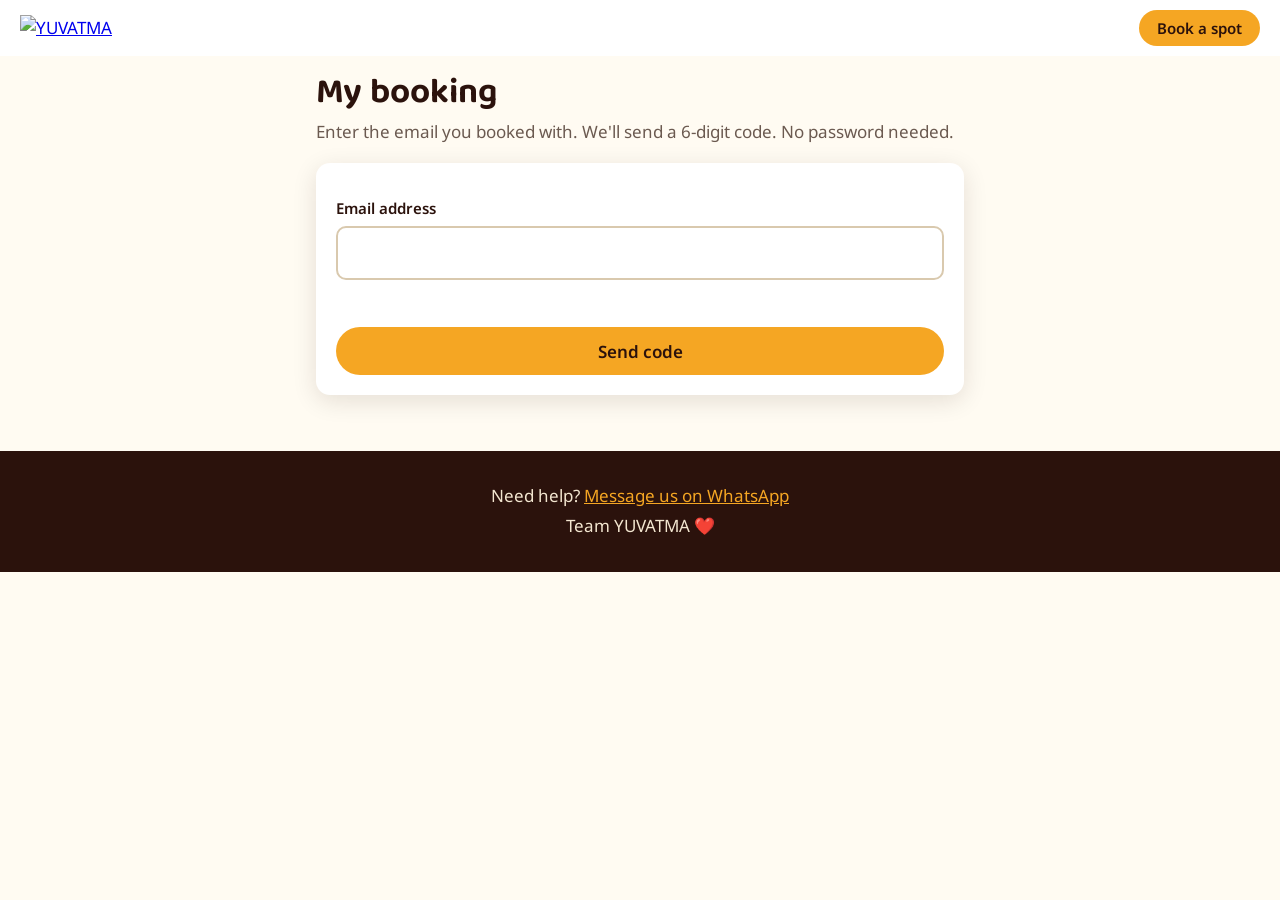
==== my-booking.html @ df58b758 "Add files via upload" ====
<!doctype html>
<html lang="en">
<head>
<meta charset="utf-8">
<meta name="viewport" content="width=device-width,initial-scale=1">
<title>My booking | YUVATMA 2026</title>
<link rel="preconnect" href="https://fonts.googleapis.com">
<link rel="preconnect" href="https://fonts.gstatic.com" crossorigin>
<link href="https://fonts.googleapis.com/css2?family=Baloo+Tamma+2:wght@600;800&family=Noto+Sans:wght@400;600&family=Noto+Sans+Kannada:wght@400;600&display=swap" rel="stylesheet">
<link rel="stylesheet" href="style.css">
</head>
<body>

<header class="top">
  <a href="index.html"><img class="logo" src="assets/logo.png" alt="YUVATMA"></a>
  <nav><a class="btn sm" href="index.html#book">Book a spot</a></nav>
</header>

<main class="book">
  <h2>My booking</h2>
  <p class="sub" id="sub"></p>
  <div class="card" id="box"></div>
</main>

<footer>
  <p>Need help? <a id="wa" href="#">Message us on WhatsApp</a></p>
  <p>Team YUVATMA ❤️</p>
</footer>

<script src="config.js"></script>
<script src="account.js"></script>
</body>
</html>
---- style.css ----
:root{--red:#9e1b1f;--deep:#6f1015;--gold:#f5a623;--ink:#2b120c;--paper:#fffbf2;--leaf:#2f6b3a;--line:#d9c9ae;--r:14px}
*{box-sizing:border-box}
html{scroll-behavior:smooth}
body{margin:0;font:400 17px/1.55 "Noto Sans","Noto Sans Kannada",sans-serif;color:var(--ink);background:var(--paper)}
h1,h2,h3{font-family:"Baloo Tamma 2","Noto Sans Kannada",sans-serif;line-height:1.1;margin:0}
[hidden]{display:none!important}
:focus-visible{outline:3px solid var(--ink);outline-offset:2px}

.top{display:flex;justify-content:space-between;align-items:center;padding:10px 20px;background:#fff}
.logo{height:30px;width:auto}

.btn{display:inline-block;min-height:48px;padding:12px 28px;border:0;border-radius:999px;background:var(--gold);color:var(--ink);font:600 17px "Noto Sans",sans-serif;text-decoration:none;cursor:pointer;text-align:center}
.btn.sm{min-height:0;padding:8px 18px;font-size:15px}
.btn.ghost{background:transparent;box-shadow:inset 0 0 0 2px var(--ink)}
.btn:disabled{opacity:.6;cursor:wait}

.hero{display:grid;gap:28px;align-items:center;padding:36px 20px 48px;color:#fff;background:radial-gradient(circle at 75% 40%,#c1272d,var(--deep) 70%)}
.namaste{margin:0 0 4px;font-size:1.4rem}
h1{font-size:clamp(3rem,12vw,5.6rem);font-weight:800;color:var(--gold);text-shadow:3px 3px 0 var(--ink)}
.lead{max-width:34ch;font-size:1.15rem;margin:14px 0 18px}
.facts{list-style:none;margin:0 0 24px;padding:0}
.facts li{margin:4px 0}
.facts b{color:var(--gold);display:inline-block;min-width:6.5em}
.poster{width:100%;border:4px solid var(--gold);border-radius:var(--r);box-shadow:0 18px 40px rgba(0,0,0,.35)}
@media(min-width:860px){.hero{grid-template-columns:1fr 1.1fr;padding:60px max(24px,calc(50% - 560px))}}

.hl{display:grid;gap:20px;padding:36px 20px;max-width:1120px;margin:0 auto}
.hl h3{font-size:1.5rem;color:var(--red)}
.hl p{margin:2px 0 0}
@media(min-width:700px){.hl{grid-template-columns:repeat(3,1fr)}}

.book{max-width:680px;margin:0 auto;padding:20px 16px 56px;scroll-margin-top:8px}
.book h2{font-size:2.2rem}
.sub{margin:4px 0 18px;color:#6b5a50}
.card{background:#fff;border-radius:var(--r);padding:20px;box-shadow:0 6px 24px rgba(43,18,12,.12)}

.steps{display:flex;gap:6px;list-style:none;margin:0 0 20px;padding:0}
.steps li{flex:1;padding-bottom:6px;border-bottom:4px solid #eadfcb;text-align:center;font-size:14px;color:#7a665c}
.steps li.on{border-color:var(--red);color:var(--ink);font-weight:600}
.steps li.done{border-color:var(--leaf)}

h3{font-size:1.5rem}
label{display:block;margin:14px 0;font-weight:600;font-size:15px}
input,textarea{display:block;width:100%;margin-top:6px;padding:13px 14px;font:inherit;font-weight:400;color:var(--ink);background:#fff;border:2px solid var(--line);border-radius:10px}
input:focus,textarea:focus{outline:0;border-color:var(--red);box-shadow:0 0 0 3px rgba(158,27,31,.18)}
fieldset{margin:16px 0;padding:4px 14px 8px;border:2px solid var(--line);border-radius:10px}
legend{padding:0 6px;font-weight:600}
.hint{margin:6px 0;font-size:14px;color:#6b5a50}

.sizes{display:grid;grid-template-columns:1fr 1fr;gap:12px;margin-top:14px}
.size{min-height:90px;padding:12px;border:2px solid var(--line);border-radius:12px;background:#fff;color:var(--ink);font:inherit;cursor:pointer;display:flex;flex-direction:column;justify-content:center;gap:2px}
.size b{font:800 1.3rem "Baloo Tamma 2",sans-serif}
.size.on{background:var(--gold);border-color:var(--ink)}

.pay{display:flex;flex-wrap:wrap;gap:16px;align-items:center;margin:14px 0}
.pay img{width:170px;border-radius:10px}
.pay p{margin:0 0 8px}
.total{margin-top:16px;text-align:right;font-weight:600}
.err{min-height:1.5em;margin:8px 0;color:#b00020;font-weight:600}
.nav{display:flex;gap:12px}
.nav .btn{flex:1}
.hp{position:absolute;left:-9999px}

.ok{padding:12px 0;text-align:center}
.bid{margin:8px 0;font:800 2.4rem "Baloo Tamma 2",sans-serif;letter-spacing:.04em;color:var(--red)}

footer{padding:28px 20px;text-align:center;background:var(--ink);color:#f3e6d0}
footer a{color:var(--gold)}
footer p{margin:4px 0}

@media(prefers-reduced-motion:reduce){html{scroll-behavior:auto}}

/* My booking page */
.top nav{display:flex;gap:16px;align-items:center}
.top nav a:not(.btn){color:var(--ink);font-weight:600;text-decoration:none}
.link{margin-right:16px;padding:8px 0;border:0;background:none;color:var(--red);font:inherit;font-weight:600;text-decoration:underline;cursor:pointer}
.link:disabled{color:#7a665c;text-decoration:none;cursor:default}
.bk{margin-bottom:18px;padding-bottom:18px;border-bottom:1px solid #eadfcb}
.bk h3{display:flex;flex-wrap:wrap;gap:8px;align-items:center}
.bk h4{margin:14px 0 4px}
.bk ul{margin:0;padding-left:20px}
.pill{padding:2px 12px;border-radius:999px;background:var(--gold);font:600 14px "Noto Sans",sans-serif}
.pill.ok{background:var(--leaf);color:#fff}
dl{display:grid;grid-template-columns:max-content 1fr;gap:6px 16px;margin:12px 0}
dt{font-weight:600}
dd{margin:0;overflow-wrap:anywhere}
.rep{margin-top:12px;padding:10px 14px;border-left:4px solid var(--red);background:#fff4dc}
.rep p{margin:4px 0 0}
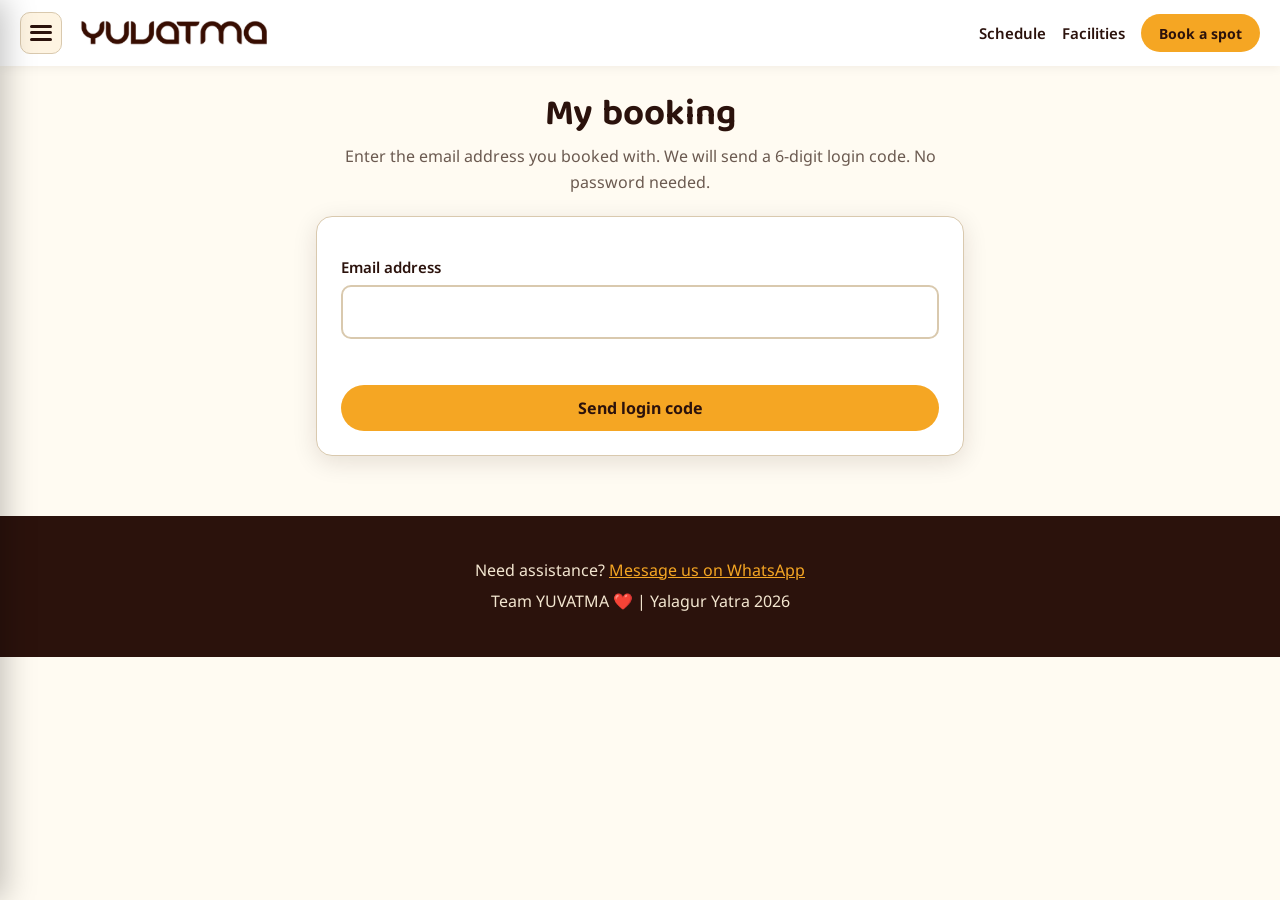
==== commit 75f06ba9: "New version" ====
--- a/my-booking.html
+++ b/my-booking.html
@@ -3,18 +3,90 @@
 <head>
 <meta charset="utf-8">
 <meta name="viewport" content="width=device-width,initial-scale=1">
-<title>My booking | YUVATMA 2026</title>
+<title>My Booking | YUVATMA 2026</title>
 <link rel="preconnect" href="https://fonts.googleapis.com">
 <link rel="preconnect" href="https://fonts.gstatic.com" crossorigin>
-<link href="https://fonts.googleapis.com/css2?family=Baloo+Tamma+2:wght@600;800&family=Noto+Sans:wght@400;600&family=Noto+Sans+Kannada:wght@400;600&display=swap" rel="stylesheet">
+<link href="https://fonts.googleapis.com/css2?family=Baloo+Tamma+2:wght@600;700;800&family=Noto+Sans:wght@400;600;700&family=Noto+Sans+Kannada:wght@400;600;700&display=swap" rel="stylesheet">
 <link rel="stylesheet" href="style.css">
 </head>
 <body>
 
 <header class="top">
-  <a href="index.html"><img class="logo" src="assets/logo.png" alt="YUVATMA"></a>
-  <nav><a class="btn sm" href="index.html#book">Book a spot</a></nav>
+  <div class="top-left">
+    <button type="button" class="menu-btn" id="menu-btn" aria-label="Open Navigation Menu">
+      <span class="bar"></span>
+      <span class="bar"></span>
+      <span class="bar"></span>
+    </button>
+    <a href="index.html">
+      <img class="logo" src="logo.png" alt="YUVATMA" onerror="this.src='assets/logo.png'">
+    </a>
+  </div>
+  <nav class="top-nav">
+    <a href="index.html#schedule" class="nav-link">Schedule</a>
+    <a href="index.html#facilities" class="nav-link">Facilities</a>
+    <a class="btn sm" href="index.html#book">Book a spot</a>
+  </nav>
 </header>
+
+<!-- Sidebar Drawer -->
+<div class="sidebar-overlay" id="sidebar-overlay" aria-hidden="true"></div>
+<aside class="sidebar" id="sidebar" aria-label="Main Navigation" aria-hidden="true">
+  <div class="sidebar-header">
+    <div class="sidebar-brand">
+      <img src="logo.png" alt="YUVATMA" class="sidebar-logo" onerror="this.src='assets/logo.png'">
+      <div>
+        <h3 class="sidebar-title">YUVATMA</h3>
+        <p class="sidebar-sub">Yalagur Yatra 2026</p>
+      </div>
+    </div>
+    <button type="button" class="sidebar-close" id="sidebar-close" aria-label="Close menu">&times;</button>
+  </div>
+
+  <div class="sidebar-profile">
+    <div class="profile-avatar">👤</div>
+    <div class="profile-info">
+      <span class="profile-name" id="sidebar-user-name">My Account</span>
+      <span class="profile-status" id="sidebar-user-status">View &amp; manage bookings</span>
+    </div>
+  </div>
+
+  <nav class="sidebar-nav">
+    <a href="index.html" class="sidebar-link">
+      <span class="icon">🏠</span> Home Page
+    </a>
+    <a href="index.html#schedule" class="sidebar-link">
+      <span class="icon">📅</span> 2-Day Schedule
+    </a>
+    <a href="index.html#facilities" class="sidebar-link">
+      <span class="icon">✨</span> Facilities Provided
+    </a>
+    <a href="index.html#seats" class="sidebar-link">
+      <span class="icon">🚌</span> Live Seats Left
+    </a>
+    <a href="index.html#book" class="sidebar-link">
+      <span class="icon">🎟️</span> Book Your Spot
+    </a>
+    <div class="sidebar-divider"></div>
+    <a href="my-booking.html" class="sidebar-link highlight">
+      <span class="icon">📑</span> My Bookings
+    </a>
+    <div class="sidebar-divider"></div>
+    <div class="sidebar-contact-box">
+      <h4>Contact YUVATMA</h4>
+      <p class="contact-sub">Questions about your verification or payment?</p>
+      <a href="https://wa.me/919739755771" target="_blank" class="contact-pill wa" id="sb-wa-link">
+        <span>💬</span> WhatsApp: +91 9739755771
+      </a>
+      <a href="tel:+919739755771" class="contact-pill phone" id="sb-tel-link">
+        <span>📞</span> Call: +91 9739755771
+      </a>
+      <a href="mailto:jahagirdarvivek26@gmail.com" class="contact-pill mail" id="sb-mail-link">
+        <span>✉️</span> Email Support
+      </a>
+    </div>
+  </nav>
+</aside>
 
 <main class="book">
   <h2>My booking</h2>
@@ -23,8 +95,8 @@
 </main>
 
 <footer>
-  <p>Need help? <a id="wa" href="#">Message us on WhatsApp</a></p>
-  <p>Team YUVATMA ❤️</p>
+  <p>Need assistance? <a id="wa" href="https://wa.me/919739755771" target="_blank">Message us on WhatsApp</a></p>
+  <p>Team YUVATMA ❤️ | Yalagur Yatra 2026</p>
 </footer>
 
 <script src="config.js"></script>
--- a/style.css
+++ b/style.css
@@ -1,88 +1,1219 @@
-:root{--red:#9e1b1f;--deep:#6f1015;--gold:#f5a623;--ink:#2b120c;--paper:#fffbf2;--leaf:#2f6b3a;--line:#d9c9ae;--r:14px}
-*{box-sizing:border-box}
-html{scroll-behavior:smooth}
-body{margin:0;font:400 17px/1.55 "Noto Sans","Noto Sans Kannada",sans-serif;color:var(--ink);background:var(--paper)}
-h1,h2,h3{font-family:"Baloo Tamma 2","Noto Sans Kannada",sans-serif;line-height:1.1;margin:0}
-[hidden]{display:none!important}
-:focus-visible{outline:3px solid var(--ink);outline-offset:2px}
-
-.top{display:flex;justify-content:space-between;align-items:center;padding:10px 20px;background:#fff}
-.logo{height:30px;width:auto}
-
-.btn{display:inline-block;min-height:48px;padding:12px 28px;border:0;border-radius:999px;background:var(--gold);color:var(--ink);font:600 17px "Noto Sans",sans-serif;text-decoration:none;cursor:pointer;text-align:center}
-.btn.sm{min-height:0;padding:8px 18px;font-size:15px}
-.btn.ghost{background:transparent;box-shadow:inset 0 0 0 2px var(--ink)}
-.btn:disabled{opacity:.6;cursor:wait}
-
-.hero{display:grid;gap:28px;align-items:center;padding:36px 20px 48px;color:#fff;background:radial-gradient(circle at 75% 40%,#c1272d,var(--deep) 70%)}
-.namaste{margin:0 0 4px;font-size:1.4rem}
-h1{font-size:clamp(3rem,12vw,5.6rem);font-weight:800;color:var(--gold);text-shadow:3px 3px 0 var(--ink)}
-.lead{max-width:34ch;font-size:1.15rem;margin:14px 0 18px}
-.facts{list-style:none;margin:0 0 24px;padding:0}
-.facts li{margin:4px 0}
-.facts b{color:var(--gold);display:inline-block;min-width:6.5em}
-.poster{width:100%;border:4px solid var(--gold);border-radius:var(--r);box-shadow:0 18px 40px rgba(0,0,0,.35)}
-@media(min-width:860px){.hero{grid-template-columns:1fr 1.1fr;padding:60px max(24px,calc(50% - 560px))}}
-
-.hl{display:grid;gap:20px;padding:36px 20px;max-width:1120px;margin:0 auto}
-.hl h3{font-size:1.5rem;color:var(--red)}
-.hl p{margin:2px 0 0}
-@media(min-width:700px){.hl{grid-template-columns:repeat(3,1fr)}}
-
-.book{max-width:680px;margin:0 auto;padding:20px 16px 56px;scroll-margin-top:8px}
-.book h2{font-size:2.2rem}
-.sub{margin:4px 0 18px;color:#6b5a50}
-.card{background:#fff;border-radius:var(--r);padding:20px;box-shadow:0 6px 24px rgba(43,18,12,.12)}
-
-.steps{display:flex;gap:6px;list-style:none;margin:0 0 20px;padding:0}
-.steps li{flex:1;padding-bottom:6px;border-bottom:4px solid #eadfcb;text-align:center;font-size:14px;color:#7a665c}
-.steps li.on{border-color:var(--red);color:var(--ink);font-weight:600}
-.steps li.done{border-color:var(--leaf)}
-
-h3{font-size:1.5rem}
-label{display:block;margin:14px 0;font-weight:600;font-size:15px}
-input,textarea{display:block;width:100%;margin-top:6px;padding:13px 14px;font:inherit;font-weight:400;color:var(--ink);background:#fff;border:2px solid var(--line);border-radius:10px}
-input:focus,textarea:focus{outline:0;border-color:var(--red);box-shadow:0 0 0 3px rgba(158,27,31,.18)}
-fieldset{margin:16px 0;padding:4px 14px 8px;border:2px solid var(--line);border-radius:10px}
-legend{padding:0 6px;font-weight:600}
-.hint{margin:6px 0;font-size:14px;color:#6b5a50}
-
-.sizes{display:grid;grid-template-columns:1fr 1fr;gap:12px;margin-top:14px}
-.size{min-height:90px;padding:12px;border:2px solid var(--line);border-radius:12px;background:#fff;color:var(--ink);font:inherit;cursor:pointer;display:flex;flex-direction:column;justify-content:center;gap:2px}
-.size b{font:800 1.3rem "Baloo Tamma 2",sans-serif}
-.size.on{background:var(--gold);border-color:var(--ink)}
-
-.pay{display:flex;flex-wrap:wrap;gap:16px;align-items:center;margin:14px 0}
-.pay img{width:170px;border-radius:10px}
-.pay p{margin:0 0 8px}
-.total{margin-top:16px;text-align:right;font-weight:600}
-.err{min-height:1.5em;margin:8px 0;color:#b00020;font-weight:600}
-.nav{display:flex;gap:12px}
-.nav .btn{flex:1}
-.hp{position:absolute;left:-9999px}
-
-.ok{padding:12px 0;text-align:center}
-.bid{margin:8px 0;font:800 2.4rem "Baloo Tamma 2",sans-serif;letter-spacing:.04em;color:var(--red)}
-
-footer{padding:28px 20px;text-align:center;background:var(--ink);color:#f3e6d0}
-footer a{color:var(--gold)}
-footer p{margin:4px 0}
-
-@media(prefers-reduced-motion:reduce){html{scroll-behavior:auto}}
-
-/* My booking page */
-.top nav{display:flex;gap:16px;align-items:center}
-.top nav a:not(.btn){color:var(--ink);font-weight:600;text-decoration:none}
-.link{margin-right:16px;padding:8px 0;border:0;background:none;color:var(--red);font:inherit;font-weight:600;text-decoration:underline;cursor:pointer}
-.link:disabled{color:#7a665c;text-decoration:none;cursor:default}
-.bk{margin-bottom:18px;padding-bottom:18px;border-bottom:1px solid #eadfcb}
-.bk h3{display:flex;flex-wrap:wrap;gap:8px;align-items:center}
-.bk h4{margin:14px 0 4px}
-.bk ul{margin:0;padding-left:20px}
-.pill{padding:2px 12px;border-radius:999px;background:var(--gold);font:600 14px "Noto Sans",sans-serif}
-.pill.ok{background:var(--leaf);color:#fff}
-dl{display:grid;grid-template-columns:max-content 1fr;gap:6px 16px;margin:12px 0}
-dt{font-weight:600}
-dd{margin:0;overflow-wrap:anywhere}
-.rep{margin-top:12px;padding:10px 14px;border-left:4px solid var(--red);background:#fff4dc}
-.rep p{margin:4px 0 0}
+:root {
+  --red: #9e1b1f;
+  --deep: #6f1015;
+  --gold: #f5a623;
+  --gold-light: #fef4e2;
+  --ink: #2b120c;
+  --ink-light: #523b34;
+  --paper: #fffbf2;
+  --paper-card: #ffffff;
+  --leaf: #2f6b3a;
+  --leaf-light: #e8f5ec;
+  --line: #d9c9ae;
+  --r: 16px;
+  --shadow: 0 8px 24px rgba(43, 18, 12, 0.1);
+  --shadow-lg: 0 16px 40px rgba(43, 18, 12, 0.16);
+}
+
+* {
+  box-sizing: border-box;
+}
+
+html {
+  scroll-behavior: smooth;
+}
+
+body {
+  margin: 0;
+  font: 400 16px/1.6 "Noto Sans", "Noto Sans Kannada", sans-serif;
+  color: var(--ink);
+  background: var(--paper);
+  -webkit-font-smoothing: antialiased;
+}
+
+h1, h2, h3, h4 {
+  font-family: "Baloo Tamma 2", "Noto Sans Kannada", sans-serif;
+  line-height: 1.15;
+  margin: 0;
+}
+
+[hidden] {
+  display: none !important;
+}
+
+:focus-visible {
+  outline: 3px solid var(--red);
+  outline-offset: 2px;
+}
+
+/* Announcement Bar */
+.announcement-bar {
+  background: var(--ink);
+  color: var(--gold);
+  text-align: center;
+  padding: 8px 16px;
+  font-size: 14px;
+  font-weight: 600;
+  display: flex;
+  justify-content: center;
+  align-items: center;
+  gap: 8px;
+}
+.announcement-bar a {
+  color: #fff;
+  text-decoration: underline;
+  margin-left: 6px;
+}
+
+/* Top Header */
+.top {
+  display: flex;
+  justify-content: space-between;
+  align-items: center;
+  padding: 12px 20px;
+  background: #ffffff;
+  position: sticky;
+  top: 0;
+  z-index: 90;
+  box-shadow: 0 2px 10px rgba(43, 18, 12, 0.06);
+}
+
+.top-left {
+  display: flex;
+  align-items: center;
+  gap: 14px;
+}
+
+.menu-btn {
+  display: flex;
+  flex-direction: column;
+  justify-content: space-around;
+  width: 42px;
+  height: 42px;
+  background: var(--gold-light);
+  border: 1px solid var(--line);
+  border-radius: 10px;
+  padding: 10px 9px;
+  cursor: pointer;
+  transition: all 0.2s ease;
+}
+.menu-btn:hover {
+  background: #fae4be;
+}
+.menu-btn .bar {
+  width: 100%;
+  height: 3px;
+  background: var(--ink);
+  border-radius: 999px;
+  transition: all 0.2s ease;
+}
+
+.logo {
+  height: 34px;
+  width: auto;
+  display: block;
+}
+
+.top-nav {
+  display: flex;
+  align-items: center;
+  gap: 16px;
+}
+.top-nav .nav-link {
+  color: var(--ink);
+  font-weight: 600;
+  text-decoration: none;
+  font-size: 15px;
+  display: none;
+}
+@media (min-width: 680px) {
+  .top-nav .nav-link {
+    display: inline-block;
+  }
+}
+
+/* Buttons */
+.btn {
+  display: inline-flex;
+  align-items: center;
+  justify-content: center;
+  gap: 8px;
+  min-height: 46px;
+  padding: 10px 24px;
+  border: 0;
+  border-radius: 999px;
+  background: var(--gold);
+  color: var(--ink);
+  font: 700 16px "Noto Sans", sans-serif;
+  text-decoration: none;
+  cursor: pointer;
+  text-align: center;
+  transition: transform 0.15s ease, background 0.15s ease, box-shadow 0.15s ease;
+}
+.btn:hover {
+  transform: translateY(-1px);
+  box-shadow: 0 4px 12px rgba(245, 166, 35, 0.4);
+}
+.btn:active {
+  transform: translateY(1px);
+}
+.btn.sm {
+  min-height: 38px;
+  padding: 6px 18px;
+  font-size: 14px;
+}
+.btn.ghost {
+  background: transparent;
+  color: var(--ink);
+  box-shadow: inset 0 0 0 2px var(--ink);
+}
+.btn.ghost:hover {
+  background: rgba(43, 18, 12, 0.05);
+  box-shadow: inset 0 0 0 2px var(--red);
+  color: var(--red);
+}
+.btn:disabled {
+  opacity: 0.6;
+  cursor: wait;
+  transform: none !important;
+  box-shadow: none !important;
+}
+
+/* Sidebar Drawer */
+.sidebar-overlay {
+  position: fixed;
+  inset: 0;
+  background: rgba(43, 18, 12, 0.6);
+  backdrop-filter: blur(4px);
+  z-index: 999;
+  opacity: 0;
+  pointer-events: none;
+  transition: opacity 0.3s ease;
+}
+.sidebar-overlay.active {
+  opacity: 1;
+  pointer-events: auto;
+}
+
+.sidebar {
+  position: fixed;
+  top: 0;
+  left: 0;
+  bottom: 0;
+  width: min(340px, 86vw);
+  background: #ffffff;
+  z-index: 1000;
+  transform: translateX(-100%);
+  transition: transform 0.3s cubic-bezier(0.16, 1, 0.3, 1);
+  overflow-y: auto;
+  box-shadow: 4px 0 30px rgba(0, 0, 0, 0.25);
+  display: flex;
+  flex-direction: column;
+}
+.sidebar.active {
+  transform: translateX(0);
+}
+
+.sidebar-header {
+  display: flex;
+  align-items: center;
+  justify-content: space-between;
+  padding: 18px 20px;
+  background: var(--paper);
+  border-bottom: 1px solid var(--line);
+}
+.sidebar-brand {
+  display: flex;
+  align-items: center;
+  gap: 12px;
+}
+.sidebar-logo {
+  height: 30px;
+  width: auto;
+}
+.sidebar-title {
+  font-size: 1.25rem;
+  color: var(--red);
+  margin: 0;
+}
+.sidebar-sub {
+  font-size: 12px;
+  color: var(--ink-light);
+  margin: 0;
+}
+.sidebar-close {
+  background: transparent;
+  border: 0;
+  font-size: 28px;
+  color: var(--ink);
+  cursor: pointer;
+  line-height: 1;
+  padding: 4px 8px;
+  border-radius: 8px;
+}
+.sidebar-close:hover {
+  background: var(--line);
+}
+
+/* Profile in Sidebar */
+.sidebar-profile {
+  display: flex;
+  align-items: center;
+  gap: 12px;
+  margin: 16px 20px 8px;
+  padding: 14px 16px;
+  background: var(--gold-light);
+  border: 1px solid #ebd4a8;
+  border-radius: 12px;
+}
+.profile-avatar {
+  font-size: 24px;
+  background: #ffffff;
+  width: 44px;
+  height: 44px;
+  display: flex;
+  align-items: center;
+  justify-content: center;
+  border-radius: 50%;
+  border: 1px solid var(--line);
+}
+.profile-info {
+  display: flex;
+  flex-direction: column;
+}
+.profile-name {
+  font-weight: 700;
+  font-size: 15px;
+  color: var(--ink);
+}
+.profile-status {
+  font-size: 12px;
+  color: var(--leaf);
+  font-weight: 600;
+}
+
+.sidebar-nav {
+  padding: 12px 16px 30px;
+  display: flex;
+  flex-direction: column;
+  gap: 4px;
+}
+.sidebar-link {
+  display: flex;
+  align-items: center;
+  gap: 12px;
+  padding: 12px 16px;
+  color: var(--ink);
+  text-decoration: none;
+  font-weight: 600;
+  font-size: 15px;
+  border-radius: 10px;
+  transition: background 0.15s ease, color 0.15s ease;
+}
+.sidebar-link .icon {
+  font-size: 18px;
+  width: 24px;
+  text-align: center;
+}
+.sidebar-link:hover {
+  background: var(--gold-light);
+  color: var(--red);
+}
+.sidebar-link.highlight {
+  background: #fbf0dc;
+  color: var(--red);
+  border-left: 4px solid var(--red);
+}
+.sidebar-divider {
+  height: 1px;
+  background: var(--line);
+  margin: 12px 8px;
+}
+
+.sidebar-contact-box {
+  background: var(--paper);
+  border: 1px solid var(--line);
+  border-radius: 12px;
+  padding: 16px;
+  margin-top: 8px;
+}
+.sidebar-contact-box h4 {
+  font-size: 1.1rem;
+  color: var(--red);
+  margin-bottom: 4px;
+}
+.contact-sub {
+  font-size: 13px;
+  color: var(--ink-light);
+  margin: 0 0 12px;
+}
+.contact-pill {
+  display: flex;
+  align-items: center;
+  gap: 10px;
+  padding: 9px 14px;
+  background: #ffffff;
+  border: 1px solid var(--line);
+  border-radius: 8px;
+  text-decoration: none;
+  color: var(--ink);
+  font-weight: 600;
+  font-size: 13px;
+  margin-bottom: 8px;
+  transition: background 0.15s ease, border-color 0.15s ease;
+}
+.contact-pill:last-child {
+  margin-bottom: 0;
+}
+.contact-pill:hover {
+  background: var(--gold-light);
+  border-color: var(--gold);
+}
+.contact-pill.wa {
+  color: var(--leaf);
+  border-color: #c0dec8;
+}
+
+/* Hero Section */
+.hero {
+  display: grid;
+  gap: 28px;
+  align-items: center;
+  padding: 36px 20px 48px;
+  color: #fff;
+  background: radial-gradient(circle at 75% 40%, #c1272d, var(--deep) 70%);
+}
+.launch-badge {
+  display: inline-flex;
+  align-items: center;
+  gap: 8px;
+  padding: 6px 14px;
+  background: rgba(255, 255, 255, 0.16);
+  border: 1px solid rgba(255, 255, 255, 0.35);
+  border-radius: 999px;
+  font-size: 13px;
+  font-weight: 700;
+  color: var(--gold);
+  margin-bottom: 12px;
+}
+.namaste {
+  margin: 0 0 4px;
+  font-size: 1.4rem;
+}
+h1 {
+  font-size: clamp(2.8rem, 10vw, 5.2rem);
+  font-weight: 800;
+  color: var(--gold);
+  text-shadow: 3px 3px 0 var(--ink);
+}
+.lead {
+  max-width: 36ch;
+  font-size: 1.15rem;
+  margin: 14px 0 20px;
+  line-height: 1.6;
+}
+.facts {
+  list-style: none;
+  margin: 0 0 24px;
+  padding: 0;
+}
+.facts li {
+  margin: 6px 0;
+  font-size: 15px;
+}
+.facts b {
+  color: var(--gold);
+  display: inline-block;
+  min-width: 7.2em;
+}
+.hero-actions {
+  display: flex;
+  flex-wrap: wrap;
+  gap: 12px;
+  align-items: center;
+}
+.poster {
+  width: 100%;
+  border: 4px solid var(--gold);
+  border-radius: var(--r);
+  box-shadow: 0 18px 40px rgba(0, 0, 0, 0.35);
+}
+@media (min-width: 860px) {
+  .hero {
+    grid-template-columns: 1fr 1.05fr;
+    padding: 60px max(24px, calc(50% - 560px));
+  }
+}
+
+/* Live Seat Tracker Banner / Section */
+.seat-section {
+  max-width: 1120px;
+  margin: -24px auto 30px;
+  padding: 0 20px;
+  position: relative;
+  z-index: 10;
+}
+.seat-card {
+  background: #ffffff;
+  border: 2px solid var(--gold);
+  border-radius: var(--r);
+  padding: 24px;
+  box-shadow: var(--shadow-lg);
+  display: grid;
+  gap: 20px;
+}
+@media (min-width: 800px) {
+  .seat-card {
+    grid-template-columns: 1fr 1.4fr;
+    align-items: center;
+  }
+}
+.seat-header {
+  display: flex;
+  flex-direction: column;
+  gap: 6px;
+}
+.live-badge {
+  display: inline-flex;
+  align-items: center;
+  gap: 6px;
+  width: fit-content;
+  background: var(--leaf-light);
+  color: var(--leaf);
+  padding: 4px 10px;
+  border-radius: 999px;
+  font-size: 12px;
+  font-weight: 700;
+  text-transform: uppercase;
+  letter-spacing: 0.5px;
+}
+.live-dot {
+  width: 8px;
+  height: 8px;
+  background: var(--leaf);
+  border-radius: 50%;
+  animation: pulse 1.8s infinite;
+}
+@keyframes pulse {
+  0% { transform: scale(0.9); opacity: 1; }
+  50% { transform: scale(1.3); opacity: 0.6; }
+  100% { transform: scale(0.9); opacity: 1; }
+}
+.seat-title {
+  font-size: 1.6rem;
+  color: var(--red);
+}
+.seat-subtitle {
+  font-size: 14px;
+  color: var(--ink-light);
+  margin: 0;
+}
+.seat-stats {
+  display: flex;
+  flex-direction: column;
+  gap: 12px;
+}
+.seat-numbers {
+  display: flex;
+  align-items: baseline;
+  justify-content: space-between;
+}
+.seat-left-display {
+  display: flex;
+  align-items: baseline;
+  gap: 8px;
+}
+.seat-big-num {
+  font-family: "Baloo Tamma 2", sans-serif;
+  font-size: 2.8rem;
+  font-weight: 800;
+  color: var(--leaf);
+  line-height: 1;
+}
+.seat-big-label {
+  font-weight: 700;
+  font-size: 16px;
+  color: var(--ink);
+}
+.seat-total-pill {
+  font-size: 13px;
+  color: var(--ink-light);
+  background: var(--paper);
+  padding: 4px 12px;
+  border-radius: 999px;
+  border: 1px solid var(--line);
+}
+.progress-bar-wrap {
+  width: 100%;
+  height: 14px;
+  background: #f0e6d6;
+  border-radius: 999px;
+  overflow: hidden;
+  position: relative;
+}
+.progress-bar-fill {
+  height: 100%;
+  width: 0%;
+  background: linear-gradient(90deg, var(--gold), var(--red));
+  border-radius: 999px;
+  transition: width 0.8s cubic-bezier(0.16, 1, 0.3, 1);
+}
+.seat-footer-note {
+  font-size: 13px;
+  color: var(--ink-light);
+  margin: 0;
+  display: flex;
+  justify-content: space-between;
+  align-items: center;
+}
+
+/* Feature Highlights */
+.hl {
+  display: grid;
+  gap: 20px;
+  padding: 24px 20px 36px;
+  max-width: 1120px;
+  margin: 0 auto;
+}
+.hl-card {
+  background: #ffffff;
+  border: 1px solid var(--line);
+  border-radius: var(--r);
+  padding: 20px;
+  box-shadow: var(--shadow);
+  transition: transform 0.2s ease;
+}
+.hl-card:hover {
+  transform: translateY(-2px);
+}
+.hl-card h3 {
+  font-size: 1.4rem;
+  color: var(--red);
+  margin-bottom: 6px;
+}
+.hl-card p {
+  margin: 0;
+  color: var(--ink-light);
+  font-size: 14.5px;
+}
+@media (min-width: 700px) {
+  .hl {
+    grid-template-columns: repeat(3, 1fr);
+  }
+}
+
+/* Content Sections */
+.section {
+  max-width: 1120px;
+  margin: 0 auto;
+  padding: 48px 20px;
+}
+.section-header {
+  text-align: center;
+  max-width: 680px;
+  margin: 0 auto 36px;
+}
+.section-tag {
+  display: inline-block;
+  background: var(--gold-light);
+  color: var(--red);
+  font-weight: 700;
+  font-size: 13px;
+  text-transform: uppercase;
+  letter-spacing: 1px;
+  padding: 4px 14px;
+  border-radius: 999px;
+  margin-bottom: 8px;
+}
+.section-header h2 {
+  font-size: clamp(2rem, 5vw, 2.8rem);
+  color: var(--ink);
+}
+.section-header p {
+  color: var(--ink-light);
+  margin: 8px 0 0;
+  font-size: 1.05rem;
+}
+
+/* About Grid */
+.about-grid {
+  display: grid;
+  gap: 24px;
+}
+@media (min-width: 760px) {
+  .about-grid {
+    grid-template-columns: repeat(2, 1fr);
+  }
+}
+.about-box {
+  background: #ffffff;
+  border-radius: var(--r);
+  border: 1px solid var(--line);
+  padding: 24px;
+  display: flex;
+  gap: 16px;
+  box-shadow: var(--shadow);
+}
+.about-box-icon {
+  font-size: 2.2rem;
+  flex-shrink: 0;
+  background: var(--gold-light);
+  width: 56px;
+  height: 56px;
+  border-radius: 12px;
+  display: flex;
+  align-items: center;
+  justify-content: center;
+}
+.about-box h3 {
+  font-size: 1.35rem;
+  color: var(--red);
+  margin-bottom: 6px;
+}
+.about-box p {
+  margin: 0;
+  color: var(--ink-light);
+  font-size: 14.5px;
+  line-height: 1.55;
+}
+
+/* Schedule / Itinerary */
+.schedule-tabs {
+  display: flex;
+  justify-content: center;
+  gap: 12px;
+  margin-bottom: 28px;
+}
+.tab-btn {
+  padding: 10px 24px;
+  background: #ffffff;
+  border: 2px solid var(--line);
+  border-radius: 999px;
+  font: 700 15px "Noto Sans", sans-serif;
+  color: var(--ink);
+  cursor: pointer;
+  transition: all 0.2s ease;
+}
+.tab-btn.active {
+  background: var(--red);
+  border-color: var(--red);
+  color: #ffffff;
+}
+
+.timeline {
+  display: flex;
+  flex-direction: column;
+  gap: 16px;
+  max-width: 820px;
+  margin: 0 auto;
+}
+.timeline-item {
+  display: grid;
+  grid-template-columns: 100px 1fr;
+  gap: 16px;
+  background: #ffffff;
+  border-radius: 12px;
+  border: 1px solid var(--line);
+  padding: 16px 20px;
+  box-shadow: 0 2px 10px rgba(43, 18, 12, 0.05);
+  align-items: baseline;
+}
+.timeline-time {
+  font-family: "Baloo Tamma 2", sans-serif;
+  font-size: 1.15rem;
+  font-weight: 700;
+  color: var(--red);
+}
+.timeline-content h4 {
+  font-size: 1.2rem;
+  margin: 0 0 4px;
+  color: var(--ink);
+}
+.timeline-content p {
+  margin: 0;
+  font-size: 14.5px;
+  color: var(--ink-light);
+}
+
+/* Facilities Grid */
+.facilities-grid {
+  display: grid;
+  gap: 20px;
+  grid-template-columns: repeat(auto-fill, minmax(280px, 1fr));
+}
+.facility-card {
+  background: #ffffff;
+  border: 1px solid var(--line);
+  border-radius: var(--r);
+  padding: 22px;
+  box-shadow: var(--shadow);
+  display: flex;
+  flex-direction: column;
+  gap: 8px;
+}
+.facility-icon {
+  font-size: 2rem;
+  margin-bottom: 4px;
+}
+.facility-card h3 {
+  font-size: 1.25rem;
+  color: var(--red);
+}
+.facility-card p {
+  margin: 0;
+  font-size: 14.5px;
+  color: var(--ink-light);
+}
+
+/* Guidelines Box */
+.guidelines-card {
+  max-width: 820px;
+  margin: 0 auto;
+  background: #ffffff;
+  border: 1px solid var(--line);
+  border-radius: var(--r);
+  padding: 28px;
+  box-shadow: var(--shadow);
+}
+.guidelines-card ul {
+  margin: 12px 0 0;
+  padding-left: 20px;
+}
+.guidelines-card li {
+  margin: 8px 0;
+  font-size: 15px;
+  color: var(--ink);
+}
+
+/* Booking Section */
+.book {
+  max-width: 680px;
+  margin: 0 auto;
+  padding: 30px 16px 60px;
+  scroll-margin-top: 20px;
+}
+.book h2 {
+  font-size: 2.3rem;
+  text-align: center;
+}
+.sub {
+  margin: 6px 0 20px;
+  color: #6b5a50;
+  text-align: center;
+}
+
+/* Pre-booking Banner */
+.prebooking-notice {
+  background: #fff8e6;
+  border: 2px solid var(--gold);
+  border-radius: var(--r);
+  padding: 20px;
+  margin-bottom: 24px;
+  display: flex;
+  gap: 16px;
+  align-items: flex-start;
+}
+.prebooking-icon {
+  font-size: 2rem;
+  flex-shrink: 0;
+}
+.prebooking-content h3 {
+  font-size: 1.3rem;
+  color: var(--red);
+  margin-bottom: 6px;
+}
+.prebooking-content p {
+  margin: 0 0 12px;
+  font-size: 14.5px;
+  color: var(--ink);
+  line-height: 1.5;
+}
+.prebooking-actions {
+  display: flex;
+  flex-wrap: wrap;
+  gap: 10px;
+}
+
+.card {
+  background: #fff;
+  border-radius: var(--r);
+  padding: 24px;
+  box-shadow: 0 6px 24px rgba(43, 18, 12, 0.12);
+  border: 1px solid var(--line);
+}
+
+.steps {
+  display: flex;
+  gap: 6px;
+  list-style: none;
+  margin: 0 0 20px;
+  padding: 0;
+}
+.steps li {
+  flex: 1;
+  padding-bottom: 6px;
+  border-bottom: 4px solid #eadfcb;
+  text-align: center;
+  font-size: 14px;
+  color: #7a665c;
+  font-weight: 600;
+}
+.steps li.on {
+  border-color: var(--red);
+  color: var(--ink);
+}
+.steps li.done {
+  border-color: var(--leaf);
+}
+
+label {
+  display: block;
+  margin: 14px 0;
+  font-weight: 600;
+  font-size: 15px;
+}
+input, textarea {
+  display: block;
+  width: 100%;
+  margin-top: 6px;
+  padding: 13px 14px;
+  font: inherit;
+  font-weight: 400;
+  color: var(--ink);
+  background: #fff;
+  border: 2px solid var(--line);
+  border-radius: 10px;
+}
+input:focus, textarea:focus {
+  outline: 0;
+  border-color: var(--red);
+  box-shadow: 0 0 0 3px rgba(158, 27, 31, 0.18);
+}
+fieldset {
+  margin: 16px 0;
+  padding: 8px 14px 12px;
+  border: 2px solid var(--line);
+  border-radius: 10px;
+}
+legend {
+  padding: 0 8px;
+  font-weight: 700;
+  color: var(--red);
+}
+.hint {
+  margin: 6px 0;
+  font-size: 13.5px;
+  color: #6b5a50;
+}
+
+/* Group Size Selector - NO PRICES DISPLAYED */
+.sizes {
+  display: grid;
+  grid-template-columns: 1fr 1fr;
+  gap: 12px;
+  margin-top: 14px;
+}
+.size {
+  min-height: 86px;
+  padding: 14px 12px;
+  border: 2px solid var(--line);
+  border-radius: 12px;
+  background: #fff;
+  color: var(--ink);
+  font: inherit;
+  cursor: pointer;
+  display: flex;
+  flex-direction: column;
+  align-items: center;
+  justify-content: center;
+  gap: 4px;
+  text-align: center;
+  transition: all 0.15s ease;
+}
+.size:hover {
+  border-color: var(--gold);
+  background: var(--gold-light);
+}
+.size-badge {
+  font-size: 12px;
+  font-weight: 700;
+  color: var(--red);
+  text-transform: uppercase;
+}
+.size b {
+  font: 800 1.25rem "Baloo Tamma 2", sans-serif;
+}
+.size-sub {
+  font-size: 12px;
+  color: var(--ink-light);
+}
+.size.on {
+  background: var(--gold-light);
+  border-color: var(--red);
+  box-shadow: 0 0 0 2px var(--red);
+}
+
+/* Payment View & Show QR */
+.pay {
+  background: var(--paper);
+  border: 1px solid var(--line);
+  border-radius: 12px;
+  padding: 16px;
+  margin: 16px 0;
+}
+.pay-info-row {
+  display: flex;
+  align-items: center;
+  justify-content: space-between;
+  margin-bottom: 12px;
+  padding-bottom: 12px;
+  border-bottom: 1px solid var(--line);
+}
+.upi-tag {
+  font-size: 15px;
+}
+.upi-tag b {
+  color: var(--red);
+  letter-spacing: 0.5px;
+}
+.pay-actions {
+  display: flex;
+  flex-wrap: wrap;
+  gap: 10px;
+  margin-bottom: 8px;
+}
+.pay-actions .btn {
+  flex: 1;
+  min-width: 140px;
+}
+
+/* Modal Popup for QR Code */
+.modal-overlay {
+  position: fixed;
+  inset: 0;
+  background: rgba(43, 18, 12, 0.7);
+  backdrop-filter: blur(5px);
+  z-index: 10000;
+  display: flex;
+  align-items: center;
+  justify-content: center;
+  padding: 16px;
+  opacity: 0;
+  pointer-events: none;
+  transition: opacity 0.25s ease;
+}
+.modal-overlay.active {
+  opacity: 1;
+  pointer-events: auto;
+}
+.modal-dialog {
+  background: #ffffff;
+  border-radius: var(--r);
+  max-width: 420px;
+  width: 100%;
+  padding: 24px;
+  box-shadow: 0 20px 50px rgba(0, 0, 0, 0.35);
+  position: relative;
+  text-align: center;
+  transform: translateY(20px) scale(0.95);
+  transition: transform 0.25s cubic-bezier(0.16, 1, 0.3, 1);
+}
+.modal-overlay.active .modal-dialog {
+  transform: translateY(0) scale(1);
+}
+.modal-close {
+  position: absolute;
+  top: 14px;
+  right: 14px;
+  background: transparent;
+  border: 0;
+  font-size: 26px;
+  line-height: 1;
+  color: var(--ink);
+  cursor: pointer;
+  padding: 4px 8px;
+  border-radius: 8px;
+}
+.modal-close:hover {
+  background: var(--line);
+}
+.modal-title {
+  font-size: 1.5rem;
+  color: var(--red);
+  margin-bottom: 4px;
+}
+.modal-subtitle {
+  font-size: 13.5px;
+  color: var(--ink-light);
+  margin: 0 0 16px;
+}
+.qr-container {
+  display: flex;
+  justify-content: center;
+  margin: 12px auto;
+  background: #ffffff;
+  padding: 12px;
+  border: 2px solid var(--line);
+  border-radius: 12px;
+  width: fit-content;
+}
+.qr-img {
+  width: 220px;
+  height: 220px;
+  display: block;
+}
+.qr-amount-badge {
+  font-family: "Baloo Tamma 2", sans-serif;
+  font-size: 1.8rem;
+  font-weight: 800;
+  color: var(--red);
+  margin: 8px 0;
+}
+.copy-upi-btn {
+  display: inline-flex;
+  align-items: center;
+  gap: 8px;
+  background: var(--gold-light);
+  border: 1px solid var(--line);
+  padding: 8px 16px;
+  border-radius: 999px;
+  font-size: 13px;
+  font-weight: 700;
+  color: var(--ink);
+  cursor: pointer;
+  margin-bottom: 12px;
+}
+.copy-upi-btn:hover {
+  background: #fae4be;
+}
+.modal-instruction {
+  font-size: 12.5px;
+  color: var(--ink-light);
+  margin: 0 0 16px;
+  line-height: 1.45;
+}
+
+.total {
+  margin-top: 16px;
+  text-align: right;
+  font-weight: 700;
+  font-size: 1.1rem;
+  color: var(--red);
+}
+.err {
+  min-height: 1.5em;
+  margin: 8px 0;
+  color: #b00020;
+  font-weight: 600;
+}
+.nav {
+  display: flex;
+  gap: 12px;
+  margin-top: 14px;
+}
+.nav .btn {
+  flex: 1;
+}
+.hp {
+  position: absolute;
+  left: -9999px;
+}
+
+.ok {
+  padding: 16px 0;
+  text-align: center;
+}
+.bid {
+  margin: 8px 0;
+  font: 800 2.4rem "Baloo Tamma 2", sans-serif;
+  letter-spacing: 0.04em;
+  color: var(--red);
+}
+
+/* Footer */
+footer {
+  padding: 36px 20px;
+  text-align: center;
+  background: var(--ink);
+  color: #f3e6d0;
+}
+footer a {
+  color: var(--gold);
+}
+footer p {
+  margin: 6px 0;
+}
+
+@media (prefers-reduced-motion: reduce) {
+  html {
+    scroll-behavior: auto;
+  }
+}
+
+/* My Booking Page */
+.link {
+  margin-right: 16px;
+  padding: 8px 0;
+  border: 0;
+  background: none;
+  color: var(--red);
+  font: inherit;
+  font-weight: 600;
+  text-decoration: underline;
+  cursor: pointer;
+}
+.link:disabled {
+  color: #7a665c;
+  text-decoration: none;
+  cursor: default;
+}
+.bk {
+  margin-bottom: 18px;
+  padding-bottom: 18px;
+  border-bottom: 1px solid #eadfcb;
+}
+.bk h3 {
+  display: flex;
+  flex-wrap: wrap;
+  gap: 8px;
+  align-items: center;
+}
+.bk h4 {
+  margin: 14px 0 4px;
+}
+.bk ul {
+  margin: 0;
+  padding-left: 20px;
+}
+.pill {
+  padding: 2px 12px;
+  border-radius: 999px;
+  background: var(--gold);
+  font: 600 14px "Noto Sans", sans-serif;
+}
+.pill.ok {
+  background: var(--leaf);
+  color: #fff;
+}
+dl {
+  display: grid;
+  grid-template-columns: max-content 1fr;
+  gap: 6px 16px;
+  margin: 12px 0;
+}
+dt {
+  font-weight: 600;
+}
+dd {
+  margin: 0;
+  overflow-wrap: anywhere;
+}
+.rep {
+  margin-top: 12px;
+  padding: 10px 14px;
+  border-left: 4px solid var(--red);
+  background: #fff4dc;
+}
+.rep p {
+  margin: 4px 0 0;
+}
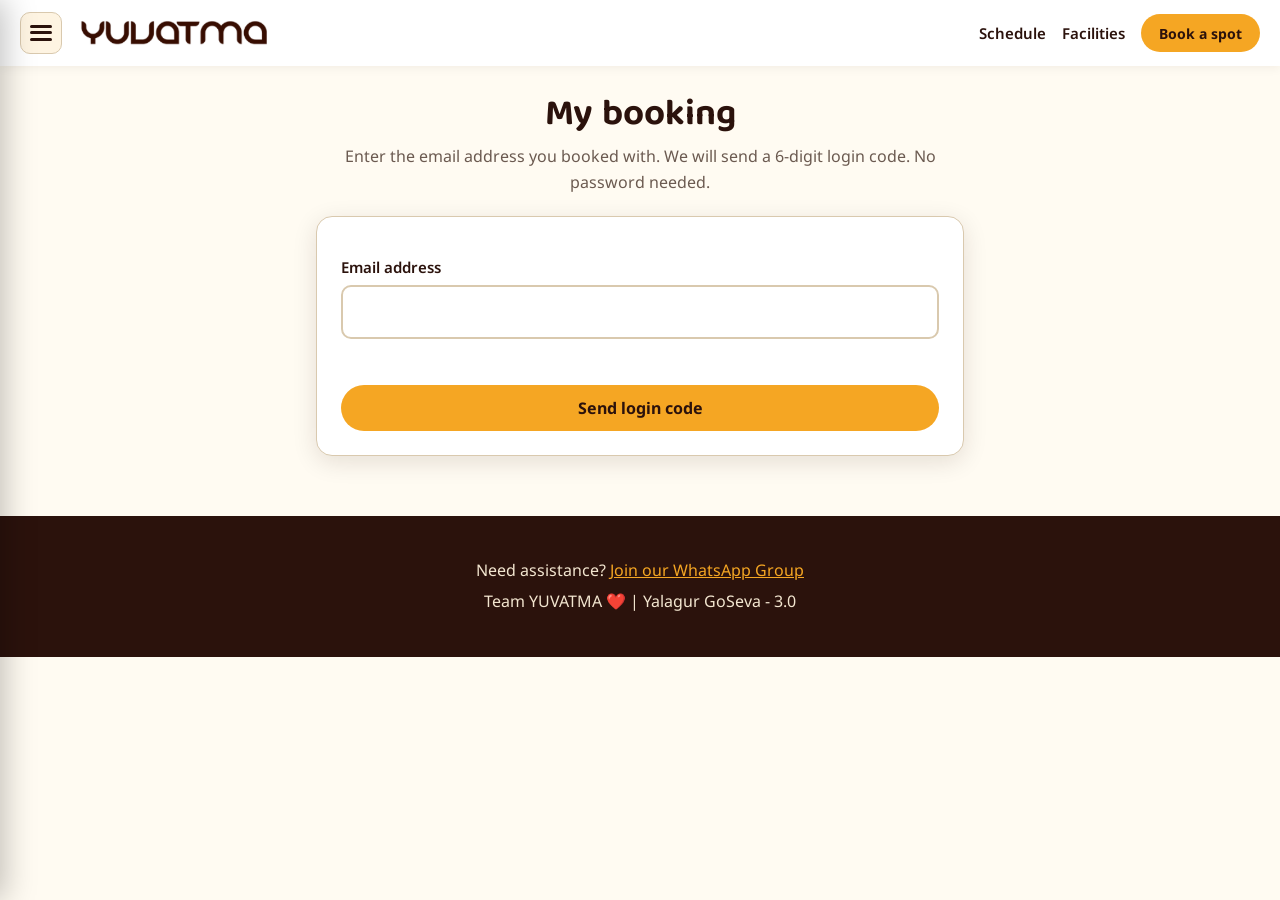
==== commit 78815d4f: "New Version 3.0" ====
--- a/my-booking.html
+++ b/my-booking.html
@@ -3,7 +3,7 @@
 <head>
 <meta charset="utf-8">
 <meta name="viewport" content="width=device-width,initial-scale=1">
-<title>My Booking | YUVATMA 2026</title>
+<title>My Booking | Yuvatma 2026 | GoSeva - 3.0</title>
 <link rel="preconnect" href="https://fonts.googleapis.com">
 <link rel="preconnect" href="https://fonts.gstatic.com" crossorigin>
 <link href="https://fonts.googleapis.com/css2?family=Baloo+Tamma+2:wght@600;700;800&family=Noto+Sans:wght@400;600;700&family=Noto+Sans+Kannada:wght@400;600;700&display=swap" rel="stylesheet">
@@ -35,12 +35,9 @@
   <div class="sidebar-header">
     <div class="sidebar-brand">
       <img src="logo.png" alt="YUVATMA" class="sidebar-logo" onerror="this.src='assets/logo.png'">
-      <div>
-        <h3 class="sidebar-title">YUVATMA</h3>
-        <p class="sidebar-sub">Yalagur Yatra 2026</p>
-      </div>
+      <h3 class="sidebar-title">Yalagur Yatra 2026</h3>
     </div>
-    <button type="button" class="sidebar-close" id="sidebar-close" aria-label="Close menu">&times;</button>
+    <button type="button" class="sidebar-close" id="sidebar-close" aria-label="Close menu" title="Close menu">&#10005;</button>
   </div>
 
   <div class="sidebar-profile">
@@ -75,8 +72,8 @@
     <div class="sidebar-contact-box">
       <h4>Contact YUVATMA</h4>
       <p class="contact-sub">Questions about your verification or payment?</p>
-      <a href="https://wa.me/919739755771" target="_blank" class="contact-pill wa" id="sb-wa-link">
-        <span>💬</span> WhatsApp: +91 9739755771
+      <a href="https://chat.whatsapp.com/E0sBKM5HKgl7DMPtVPsWwL?s=cl&p=a&iam=2" target="_blank" class="contact-pill wa" id="sb-wa-link">
+        <span>💬</span> WhatsApp Group
       </a>
       <a href="tel:+919739755771" class="contact-pill phone" id="sb-tel-link">
         <span>📞</span> Call: +91 9739755771
@@ -95,8 +92,8 @@
 </main>
 
 <footer>
-  <p>Need assistance? <a id="wa" href="https://wa.me/919739755771" target="_blank">Message us on WhatsApp</a></p>
-  <p>Team YUVATMA ❤️ | Yalagur Yatra 2026</p>
+  <p>Need assistance? <a id="wa" href="https://chat.whatsapp.com/E0sBKM5HKgl7DMPtVPsWwL?s=cl&p=a&iam=2" target="_blank">Join our WhatsApp Group</a></p>
+  <p>Team YUVATMA ❤️ | Yalagur GoSeva - 3.0</p>
 </footer>
 
 <script src="config.js"></script>
--- a/style.css
+++ b/style.css
@@ -59,10 +59,16 @@
   align-items: center;
   gap: 8px;
 }
-.announcement-bar a {
+.announcement-bar a, .announcement-bar button {
   color: #fff;
   text-decoration: underline;
+  background: none;
+  border: 0;
+  font: inherit;
+  font-weight: 700;
+  cursor: pointer;
   margin-left: 6px;
+  padding: 0;
 }
 
 /* Top Header */
@@ -218,41 +224,60 @@
   display: flex;
   align-items: center;
   justify-content: space-between;
-  padding: 18px 20px;
+  padding: 16px 18px;
   background: var(--paper);
   border-bottom: 1px solid var(--line);
+  position: relative;
+  min-height: 64px;
 }
 .sidebar-brand {
   display: flex;
   align-items: center;
-  gap: 12px;
+  gap: 10px;
+  min-width: 0;
+  flex: 1;
+  overflow: hidden;
 }
 .sidebar-logo {
-  height: 30px;
+  height: 28px;
   width: auto;
+  flex-shrink: 0;
 }
 .sidebar-title {
-  font-size: 1.25rem;
+  font-size: 1.1rem;
+  font-weight: 700;
   color: var(--red);
   margin: 0;
-}
-.sidebar-sub {
-  font-size: 12px;
-  color: var(--ink-light);
-  margin: 0;
+  white-space: nowrap;
+  overflow: hidden;
+  text-overflow: ellipsis;
 }
 .sidebar-close {
-  background: transparent;
-  border: 0;
-  font-size: 28px;
+  width: 36px;
+  height: 36px;
+  min-width: 36px;
+  min-height: 36px;
+  background: #f0e6d6;
+  border: 1px solid var(--line);
+  font-size: 20px;
+  font-weight: 700;
   color: var(--ink);
   cursor: pointer;
   line-height: 1;
-  padding: 4px 8px;
-  border-radius: 8px;
+  border-radius: 50%;
+  display: inline-flex;
+  align-items: center;
+  justify-content: center;
+  flex-shrink: 0;
+  margin-left: 10px;
+  padding: 0;
+  transition: all 0.2s ease;
+  z-index: 10;
 }
 .sidebar-close:hover {
-  background: var(--line);
+  background: var(--red);
+  color: #ffffff;
+  border-color: var(--red);
 }
 
 /* Profile in Sidebar */
@@ -401,13 +426,13 @@
   font-size: 1.4rem;
 }
 h1 {
-  font-size: clamp(2.8rem, 10vw, 5.2rem);
+  font-size: clamp(2.5rem, 8vw, 4.4rem);
   font-weight: 800;
   color: var(--gold);
   text-shadow: 3px 3px 0 var(--ink);
 }
 .lead {
-  max-width: 36ch;
+  max-width: 38ch;
   font-size: 1.15rem;
   margin: 14px 0 20px;
   line-height: 1.6;
@@ -424,7 +449,7 @@
 .facts b {
   color: var(--gold);
   display: inline-block;
-  min-width: 7.2em;
+  min-width: 7.4em;
 }
 .hero-actions {
   display: flex;
@@ -434,6 +459,8 @@
 }
 .poster {
   width: 100%;
+  max-height: 480px;
+  object-fit: cover;
   border: 4px solid var(--gold);
   border-radius: var(--r);
   box-shadow: 0 18px 40px rgba(0, 0, 0, 0.35);
@@ -579,7 +606,7 @@
   background: #ffffff;
   border: 1px solid var(--line);
   border-radius: var(--r);
-  padding: 20px;
+  padding: 22px;
   box-shadow: var(--shadow);
   transition: transform 0.2s ease;
 }
@@ -587,7 +614,7 @@
   transform: translateY(-2px);
 }
 .hl-card h3 {
-  font-size: 1.4rem;
+  font-size: 1.35rem;
   color: var(--red);
   margin-bottom: 6px;
 }
@@ -595,6 +622,7 @@
   margin: 0;
   color: var(--ink-light);
   font-size: 14.5px;
+  line-height: 1.55;
 }
 @media (min-width: 700px) {
   .hl {
@@ -610,7 +638,7 @@
 }
 .section-header {
   text-align: center;
-  max-width: 680px;
+  max-width: 700px;
   margin: 0 auto 36px;
 }
 .section-tag {
@@ -807,31 +835,32 @@
   background: #fff8e6;
   border: 2px solid var(--gold);
   border-radius: var(--r);
-  padding: 20px;
+  padding: 24px;
   margin-bottom: 24px;
   display: flex;
   gap: 16px;
   align-items: flex-start;
+  box-shadow: var(--shadow);
 }
 .prebooking-icon {
-  font-size: 2rem;
+  font-size: 2.2rem;
   flex-shrink: 0;
 }
 .prebooking-content h3 {
-  font-size: 1.3rem;
+  font-size: 1.35rem;
   color: var(--red);
   margin-bottom: 6px;
 }
 .prebooking-content p {
-  margin: 0 0 12px;
+  margin: 0 0 16px;
   font-size: 14.5px;
   color: var(--ink);
-  line-height: 1.5;
+  line-height: 1.55;
 }
 .prebooking-actions {
   display: flex;
   flex-wrap: wrap;
-  gap: 10px;
+  gap: 12px;
 }
 
 .card {
@@ -987,7 +1016,7 @@
   min-width: 140px;
 }
 
-/* Modal Popup for QR Code */
+/* Modal Popup Core */
 .modal-overlay {
   position: fixed;
   inset: 0;
@@ -1009,14 +1038,16 @@
 .modal-dialog {
   background: #ffffff;
   border-radius: var(--r);
-  max-width: 420px;
+  max-width: 440px;
   width: 100%;
-  padding: 24px;
+  padding: 26px;
   box-shadow: 0 20px 50px rgba(0, 0, 0, 0.35);
   position: relative;
   text-align: center;
   transform: translateY(20px) scale(0.95);
   transition: transform 0.25s cubic-bezier(0.16, 1, 0.3, 1);
+  max-height: 90vh;
+  overflow-y: auto;
 }
 .modal-overlay.active .modal-dialog {
   transform: translateY(0) scale(1);
@@ -1047,6 +1078,74 @@
   color: var(--ink-light);
   margin: 0 0 16px;
 }
+
+/* Interested Modal Form Styling */
+.interested-modal-header {
+  text-align: center;
+  margin-bottom: 18px;
+}
+.interested-badge {
+  display: inline-block;
+  background: var(--gold-light);
+  color: var(--red);
+  font-weight: 700;
+  font-size: 12px;
+  padding: 3px 12px;
+  border-radius: 999px;
+  text-transform: uppercase;
+  letter-spacing: 0.5px;
+  margin-bottom: 6px;
+}
+.interested-form {
+  text-align: left;
+}
+.interested-form .form-group {
+  margin-bottom: 14px;
+}
+.interested-form label {
+  display: block;
+  font-weight: 700;
+  font-size: 13.5px;
+  margin: 0 0 4px;
+  color: var(--ink);
+}
+.interested-form input {
+  width: 100%;
+  padding: 12px 14px;
+  border: 2px solid var(--line);
+  border-radius: 10px;
+  font: inherit;
+  font-size: 15px;
+  color: var(--ink);
+  background: #fff;
+  margin-top: 0;
+}
+.interested-form input:focus {
+  outline: 0;
+  border-color: var(--red);
+  box-shadow: 0 0 0 3px rgba(158, 27, 31, 0.15);
+}
+.interested-form .field-hint {
+  font-size: 12px;
+  color: var(--ink-light);
+  margin-top: 4px;
+}
+.interested-form .err-msg {
+  color: #b00020;
+  font-size: 13.5px;
+  font-weight: 600;
+  margin: 10px 0;
+  min-height: 1.4em;
+  text-align: center;
+}
+.interested-form .btn {
+  width: 100%;
+  padding: 14px;
+  font-size: 16px;
+  font-weight: 800;
+}
+
+/* QR Code Modal Styling */
 .qr-container {
   display: flex;
   justify-content: center;
